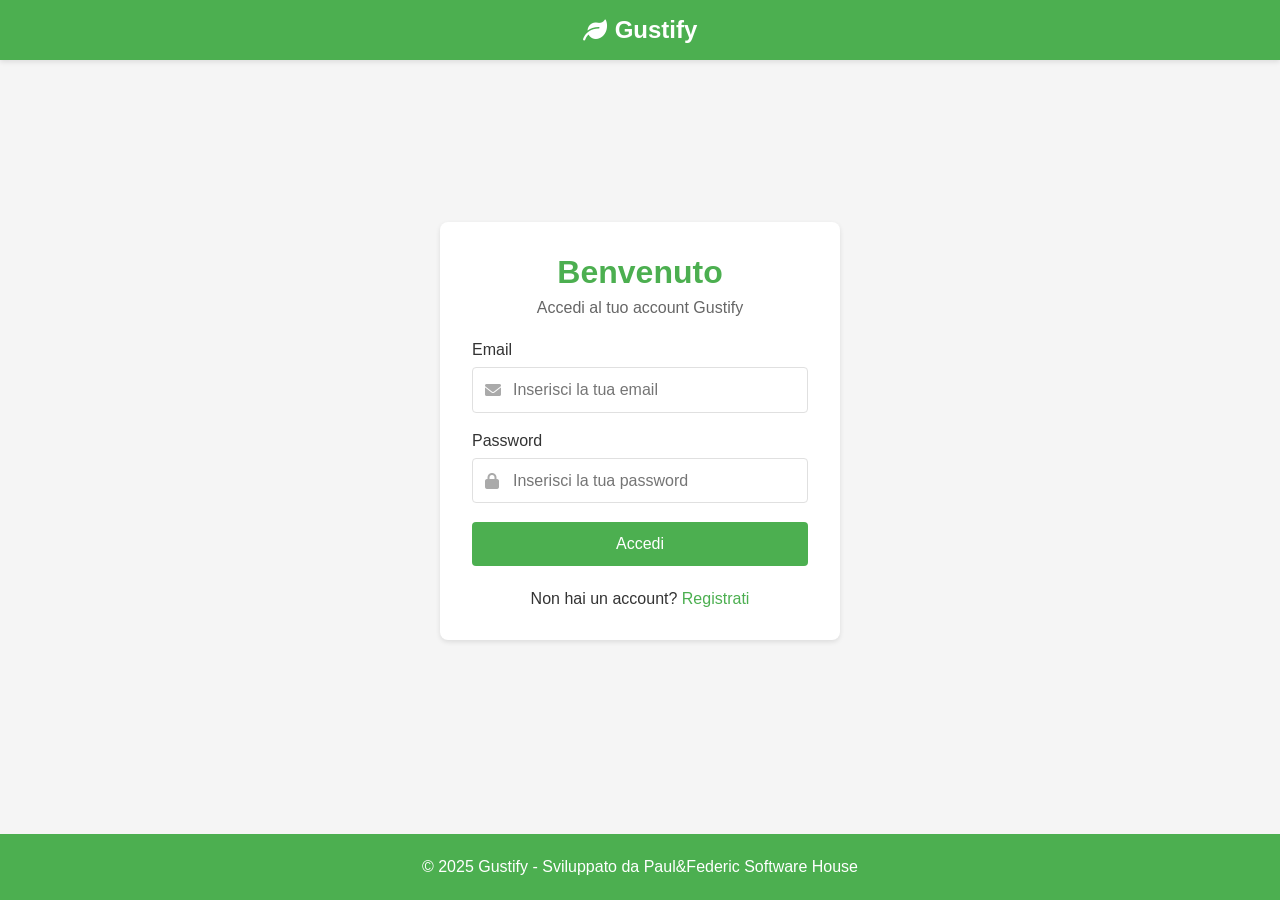
==== login/login.html @ 28417414 "first commit" ====
<!DOCTYPE html>
<html lang="it">
<head>
    <meta charset="UTF-8">
    <meta name="viewport" content="width=device-width, initial-scale=1.0">
    <title>Gustify - Accedi</title>
    <link rel="stylesheet" href="https://cdnjs.cloudflare.com/ajax/libs/font-awesome/6.0.0-beta3/css/all.min.css">
    <link rel="stylesheet" href="login.css">
</head>
<body>
    <header>
        <nav>
            <div class="logo">
                <i class="fas fa-leaf"></i>
                Gustify
            </div>
        </nav>
    </header>
    
    <div class="container">
        <div class="login-form">
            <div class="form-header">
                <h1>Benvenuto</h1>
                <p>Accedi al tuo account Gustify</p>
            </div>
            
            <form id="login-form" method="POST" action="login.php">
                <div class="form-group">
                    <label for="email">Email</label>
                    <div class="input-group">
                        <i class="fas fa-envelope"></i>
                        <input name="email" type="email" id="email" placeholder="Inserisci la tua email" required>
                    </div>
                </div>
                
                <div class="form-group">
                    <label for="password">Password</label>
                    <div class="input-group">
                        <i class="fas fa-lock"></i>
                        <input name="password" type="password" id="password" placeholder="Inserisci la tua password" required>
                    </div>
                </div>
                
                <button type="submit" class="login-btn">Accedi</button>
                
                <div class="signup-link">
                    Non hai un account? <a href="../register/register.html">Registrati</a>
                </div>
            </form>
        </div>
    </div>
    
    <footer>
        <p>&copy; 2025 Gustify - Sviluppato da Paul&Federic Software House</p>
    </footer>
</body>
</html>
---- login/login.css ----
:root {
    --primary-color: #4CAF50;
    --secondary-color: #8BC34A;
    --accent-color: #FF9800;
    --text-color: #333;
    --light-gray: #f5f5f5;
    --medium-gray: #e0e0e0;
    --white: #ffffff;
    --shadow: 0 2px 5px rgba(0,0,0,0.1);
}

* {
    margin: 0;
    padding: 0;
    box-sizing: border-box;
    font-family: 'Segoe UI', Tahoma, Geneva, Verdana, sans-serif;
}

body {
    background-color: var(--light-gray);
    color: var(--text-color);
    height: 100vh;
    display: flex;
    flex-direction: column;
}

header {
    background-color: var(--primary-color);
    color: white;
    padding: 1rem;
    box-shadow: var(--shadow);
}

nav {
    display: flex;
    justify-content: center;
    align-items: center;
}

.logo {
    font-size: 1.5rem;
    font-weight: bold;
    display: flex;
    align-items: center;
}

.logo i {
    margin-right: 0.5rem;
}

.container {
    flex: 1;
    display: flex;
    flex-direction: column;
    justify-content: center;
    align-items: center;
    padding: 1rem;
}

.login-form {
    background-color: var(--white);
    padding: 2rem;
    border-radius: 8px;
    box-shadow: var(--shadow);
    width: 100%;
    max-width: 400px;
    margin-bottom: 2rem;
}

.form-header {
    text-align: center;
    margin-bottom: 1.5rem;
}

.form-header h1 {
    color: var(--primary-color);
    margin-bottom: 0.5rem;
}

.form-header p {
    color: #666;
}

.form-group {
    margin-bottom: 1.2rem;
}

.form-group label {
    display: block;
    margin-bottom: 0.5rem;
    font-weight: 500;
}

.input-group {
    position: relative;
}

.input-group input {
    width: 100%;
    padding: 0.8rem 0.8rem 0.8rem 2.5rem;
    border: 1px solid var(--medium-gray);
    border-radius: 4px;
    font-size: 1rem;
    transition: border-color 0.3s;
}

.input-group input:focus {
    outline: none;
    border-color: var(--primary-color);
}

.input-group i {
    position: absolute;
    left: 0.8rem;
    top: 50%;
    transform: translateY(-50%);
    color: #aaa;
}

.remember-forgot {
    display: flex;
    justify-content: space-between;
    margin-bottom: 1.5rem;
    font-size: 0.9rem;
}

.checkbox-group {
    display: flex;
    align-items: center;
}

.checkbox-group input {
    margin-right: 0.5rem;
}

.forgot-password {
    color: var(--primary-color);
    text-decoration: none;
}

.forgot-password:hover {
    text-decoration: underline;
}

.login-btn {
    background-color: var(--primary-color);
    color: white;
    border: none;
    width: 100%;
    padding: 0.8rem;
    border-radius: 4px;
    font-size: 1rem;
    font-weight: 500;
    cursor: pointer;
    transition: background-color 0.3s;
}

.login-btn:hover {
    background-color: #3e8e41;
}

.social-login {
    text-align: center;
    margin-top: 1.5rem;
}

.social-login p {
    margin-bottom: 1rem;
    color: #666;
    position: relative;
}

.social-login p::before,
.social-login p::after {
    content: "";
    position: absolute;
    top: 50%;
    width: 25%;
    height: 1px;
    background-color: var(--medium-gray);
}

.social-login p::before {
    left: 0;
}

.social-login p::after {
    right: 0;
}

.social-icons {
    display: flex;
    justify-content: center;
    gap: 1rem;
}

.social-icons a {
    display: flex;
    align-items: center;
    justify-content: center;
    width: 40px;
    height: 40px;
    background-color: var(--light-gray);
    border-radius: 50%;
    color: var(--text-color);
    font-size: 1.2rem;
    transition: all 0.3s;
}

.social-icons a:hover {
    background-color: var(--primary-color);
    color: white;
}

.signup-link {
    text-align: center;
    margin-top: 1.5rem;
}

.signup-link a {
    color: var(--primary-color);
    text-decoration: none;
    font-weight: 500;
}

.signup-link a:hover {
    text-decoration: underline;
}

footer {
    background-color: var(--primary-color);
    color: white;
    padding: 1.5rem 0;
    text-align: center;
    margin-top: auto;
}

.features-preview {
    display: flex;
    justify-content: center;
    margin-top: 2rem;
    gap: 1.5rem;
}

.feature-item {
    display: flex;
    align-items: center;
    color: #666;
}

.feature-item i {
    color: var(--primary-color);
    margin-right: 0.5rem;
}

@media (max-width: 768px) {
    .features-preview {
        flex-direction: column;
        gap: 0.8rem;
    }
}
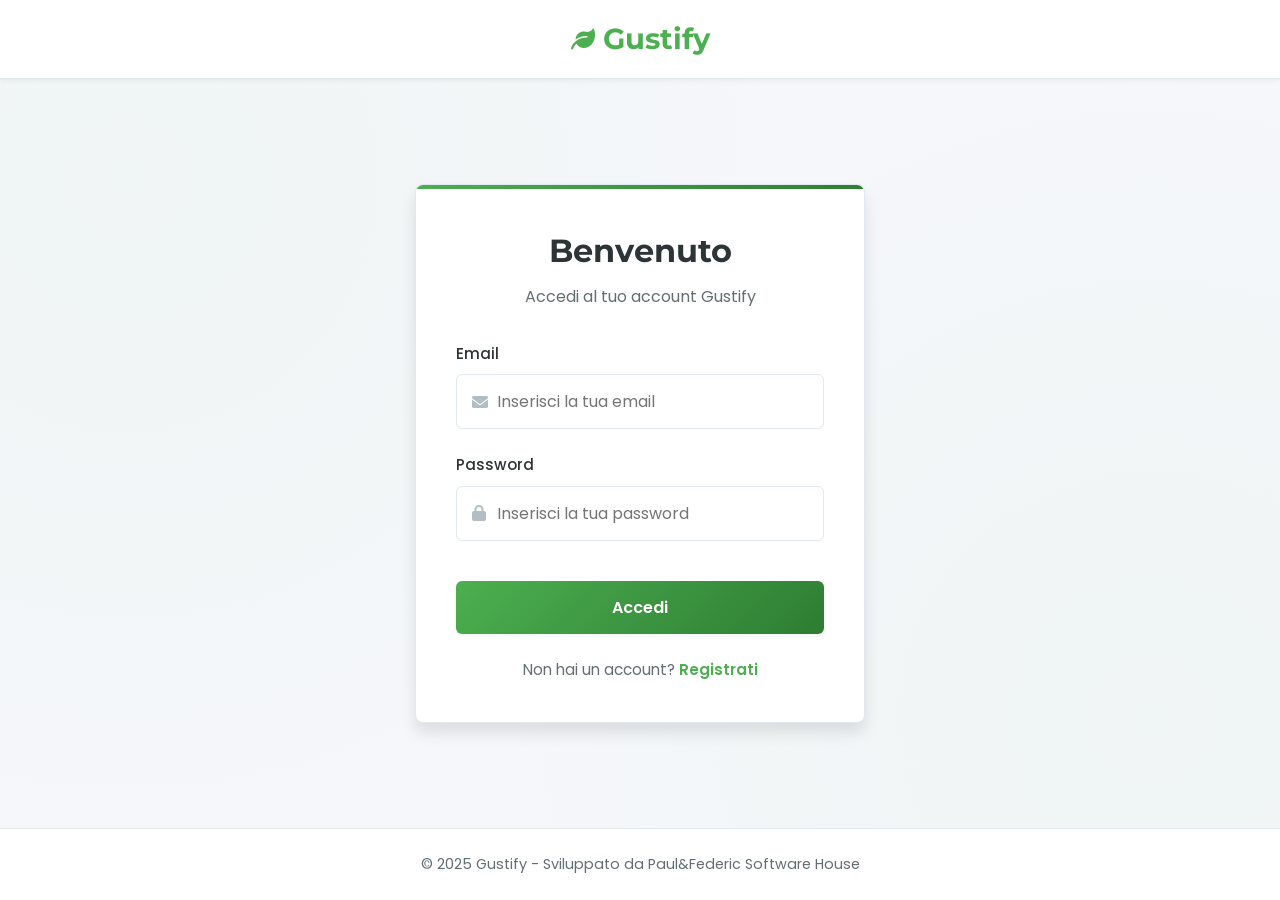
==== commit 3bf40356: "commit 2" ====
--- a/login/login.html
+++ b/login/login.html
@@ -10,7 +10,7 @@
 <body>
     <header>
         <nav>
-            <div class="logo">
+            <div class="logo" onclick="navigateTo('../index.php')" tabindex="0" role="button" aria-label="Vai alla home">
                 <i class="fas fa-leaf"></i>
                 Gustify
             </div>
@@ -18,7 +18,7 @@
     </header>
     
     <div class="container">
-        <div class="login-form">
+        <div class="login-form fade-in">
             <div class="form-header">
                 <h1>Benvenuto</h1>
                 <p>Accedi al tuo account Gustify</p>
@@ -28,16 +28,16 @@
                 <div class="form-group">
                     <label for="email">Email</label>
                     <div class="input-group">
+                        <input name="email" type="email" id="email" placeholder="Inserisci la tua email" required autocomplete="email">
                         <i class="fas fa-envelope"></i>
-                        <input name="email" type="email" id="email" placeholder="Inserisci la tua email" required>
                     </div>
                 </div>
                 
                 <div class="form-group">
                     <label for="password">Password</label>
                     <div class="input-group">
+                        <input name="password" type="password" id="password" placeholder="Inserisci la tua password" required autocomplete="current-password">
                         <i class="fas fa-lock"></i>
-                        <input name="password" type="password" id="password" placeholder="Inserisci la tua password" required>
                     </div>
                 </div>
                 
@@ -50,8 +50,114 @@
         </div>
     </div>
     
+    <!-- Toast di errore -->
+    <div id="toast" class="toast">
+        <div class="toast-icon">
+            <i class="fas fa-exclamation-circle"></i>
+        </div>
+        <div class="toast-content">
+            <div class="toast-title">Errore di accesso</div>
+            <div class="toast-message">Email o password non validi. Riprova.</div>
+        </div>
+        <div class="toast-close" onclick="closeToast()">
+            <i class="fas fa-times"></i>
+        </div>
+    </div>
+    
     <footer>
         <p>&copy; 2025 Gustify - Sviluppato da Paul&Federic Software House</p>
     </footer>
+    
+    <script>
+        // Navigazione
+        function navigateTo(link) {
+            window.location.replace(link);
+        }
+        
+        // Gestione del toast
+        function showToast(title, message) {
+            const toast = document.getElementById('toast');
+            const toastTitle = toast.querySelector('.toast-title');
+            const toastMessage = toast.querySelector('.toast-message');
+            
+            toastTitle.textContent = title;
+            toastMessage.textContent = message;
+            
+            toast.classList.add('show');
+            
+            // Nascondi il toast dopo 5 secondi
+            setTimeout(closeToast, 5000);
+        }
+        
+        function closeToast() {
+            const toast = document.getElementById('toast');
+            toast.classList.remove('show');
+        }
+        
+        // Gestione del form
+        document.getElementById('login-form').addEventListener('submit', function(e) {
+            // In una versione di demo, possiamo simulare la validazione lato client
+            
+            // Questa parte andrebbe rimossa in un'implementazione reale dove la validazione è fatta lato server
+            // È solo per scopi dimostrativi
+            const emailInput = document.getElementById('email');
+            const passwordInput = document.getElementById('password');
+            
+            if (emailInput.value.trim() === '' || passwordInput.value.trim() === '') {
+                e.preventDefault();
+                showToast('Campi mancanti', 'Compila tutti i campi richiesti.');
+            }
+            
+            // Verifica se c'è un parametro di errore nell'URL (per mostrare errori dopo redirect)
+            const urlParams = new URLSearchParams(window.location.search);
+            if (urlParams.has('error')) {
+                e.preventDefault();
+                const errorMessage = urlParams.get('error');
+                let message = 'Si è verificato un errore durante l\'accesso.';
+                
+                switch (errorMessage) {
+                    case 'invalid_credentials':
+                        message = 'Email o password non validi. Riprova.';
+                        break;
+                    case 'account_locked':
+                        message = 'Account temporaneamente bloccato. Riprova più tardi.';
+                        break;
+                    case 'not_activated':
+                        message = 'Account non attivato. Controlla la tua email.';
+                        break;
+                }
+                
+                showToast('Errore di accesso', message);
+            }
+        });
+        
+        // Verifica se c'è un parametro di errore nell'URL (al caricamento della pagina)
+        document.addEventListener('DOMContentLoaded', function() {
+            const urlParams = new URLSearchParams(window.location.search);
+            if (urlParams.has('error')) {
+                const errorMessage = urlParams.get('error');
+                let message = 'Si è verificato un errore durante l\'accesso.';
+                let title = 'Errore di accesso';
+                
+                switch (errorMessage) {
+                    case 'invalid_credentials':
+                        message = 'Email o password non validi. Riprova.';
+                        break;
+                    case 'account_locked':
+                        message = 'Account temporaneamente bloccato. Riprova più tardi.';
+                        break;
+                    case 'not_activated':
+                        message = 'Account non attivato. Controlla la tua email.';
+                        break;
+                    case 'registration_success':
+                        title = 'Registrazione completata';
+                        message = 'Account creato con successo! Puoi accedere.';
+                        break;
+                }
+                
+                showToast(title, message);
+            }
+        });
+    </script>
 </body>
 </html>
--- a/login/login.css
+++ b/login/login.css
@@ -1,262 +1,470 @@
+@import url('https://fonts.googleapis.com/css2?family=Poppins:wght@300;400;500;600;700&family=Montserrat:wght@400;500;600;700&display=swap');
 
 :root {
     --primary-color: #4CAF50;
-    --secondary-color: #8BC34A;
-    --accent-color: #FF9800;
-    --text-color: #333;
-    --light-gray: #f5f5f5;
-    --medium-gray: #e0e0e0;
-    --white: #ffffff;
-    --shadow: 0 2px 5px rgba(0,0,0,0.1);
+    --primary-dark: #388E3C;
+    --primary-light: #C8E6C9;
+    --primary-gradient: linear-gradient(135deg, #4CAF50, #2E7D32);
+    --secondary-color: #FF5722;
+    --secondary-dark: #E64A19;
+    --accent-color: #FFC107;
+    --text-dark: #2D3436;
+    --text-medium: #636E72;
+    --text-light: #B2BEC3;
+    --bg-white: #FFFFFF;
+    --bg-light: #F5F7FA;
+    --bg-gray: #EDF2F7;
+    --border-color: #E2E8F0;
+    --success-color: #4CAF50;
+    --error-color: #F44336;
+    --shadow-sm: 0 2px 4px rgba(0, 0, 0, 0.05);
+    --shadow-md: 0 4px 6px rgba(0, 0, 0, 0.1);
+    --shadow-lg: 0 10px 15px rgba(0, 0, 0, 0.1);
+    --shadow-xl: 0 20px 25px rgba(0, 0, 0, 0.15);
+    --rounded-sm: 4px;
+    --rounded-md: 6px;
+    --rounded-lg: 8px;
+    --rounded-xl: 12px;
+    --transition: all 0.3s ease;
+    --font-sans: 'Poppins', sans-serif;
+    --font-heading: 'Montserrat', sans-serif;
 }
 
 * {
     margin: 0;
     padding: 0;
     box-sizing: border-box;
-    font-family: 'Segoe UI', Tahoma, Geneva, Verdana, sans-serif;
 }
 
 body {
-    background-color: var(--light-gray);
-    color: var(--text-color);
-    height: 100vh;
+    font-family: var(--font-sans);
+    color: var(--text-dark);
+    background-color: var(--bg-light);
+    line-height: 1.6;
     display: flex;
     flex-direction: column;
-}
-
+    min-height: 100vh;
+    background-image: 
+        radial-gradient(circle at 10% 20%, rgba(76, 175, 80, 0.03) 0%, transparent 50%),
+        radial-gradient(circle at 90% 80%, rgba(76, 175, 80, 0.03) 0%, transparent 50%);
+}
+
+/* Scrollbar personalizzata */
+::-webkit-scrollbar {
+    width: 8px;
+    height: 8px;
+}
+
+::-webkit-scrollbar-track {
+    background: var(--bg-light);
+}
+
+::-webkit-scrollbar-thumb {
+    background: var(--primary-light);
+    border-radius: 10px;
+}
+
+::-webkit-scrollbar-thumb:hover {
+    background: var(--primary-color);
+}
+
+/* Header */
 header {
-    background-color: var(--primary-color);
-    color: white;
-    padding: 1rem;
-    box-shadow: var(--shadow);
+    background-color: var(--bg-white);
+    box-shadow: var(--shadow-sm);
+    position: sticky;
+    top: 0;
+    z-index: 100;
+    border-bottom: 1px solid var(--border-color);
 }
 
 nav {
     display: flex;
     justify-content: center;
     align-items: center;
+    max-width: 1200px;
+    margin: 0 auto;
+    padding: 1rem 2rem;
 }
 
 .logo {
+    font-family: var(--font-heading);
+    font-size: 1.8rem;
+    font-weight: 700;
+    color: var(--primary-color);
+    display: flex;
+    align-items: center;
+    gap: 0.5rem;
+    transition: var(--transition);
+    cursor: pointer;
+}
+
+.logo:hover {
+    color: var(--primary-dark);
+    transform: scale(1.05);
+}
+
+.logo i {
     font-size: 1.5rem;
-    font-weight: bold;
-    display: flex;
-    align-items: center;
-}
-
-.logo i {
-    margin-right: 0.5rem;
-}
-
+}
+
+/* Container principale */
 .container {
     flex: 1;
     display: flex;
-    flex-direction: column;
     justify-content: center;
     align-items: center;
-    padding: 1rem;
-}
-
+    padding: 2rem;
+}
+
+/* Form di login */
 .login-form {
-    background-color: var(--white);
-    padding: 2rem;
-    border-radius: 8px;
-    box-shadow: var(--shadow);
+    background-color: var(--bg-white);
+    border-radius: var(--rounded-lg);
+    box-shadow: var(--shadow-lg);
     width: 100%;
-    max-width: 400px;
-    margin-bottom: 2rem;
+    max-width: 450px;
+    padding: 2.5rem;
+    border: 1px solid var(--border-color);
+    position: relative;
+    overflow: hidden;
+    transition: var(--transition);
+}
+
+.login-form:hover {
+    box-shadow: var(--shadow-xl);
+    transform: translateY(-5px);
+}
+
+.login-form::before {
+    content: '';
+    position: absolute;
+    top: 0;
+    left: 0;
+    right: 0;
+    height: 4px;
+    background: var(--primary-gradient);
+    border-radius: var(--rounded-lg) var(--rounded-lg) 0 0;
 }
 
 .form-header {
     text-align: center;
+    margin-bottom: 2rem;
+}
+
+.form-header h1 {
+    font-family: var(--font-heading);
+    font-size: 2rem;
+    font-weight: 700;
+    color: var(--text-dark);
+    margin-bottom: 0.5rem;
+}
+
+.form-header p {
+    color: var(--text-medium);
+    font-size: 1rem;
+}
+
+.form-group {
     margin-bottom: 1.5rem;
-}
-
-.form-header h1 {
-    color: var(--primary-color);
-    margin-bottom: 0.5rem;
-}
-
-.form-header p {
-    color: #666;
-}
-
-.form-group {
-    margin-bottom: 1.2rem;
 }
 
 .form-group label {
     display: block;
     margin-bottom: 0.5rem;
+    color: var(--text-dark);
     font-weight: 500;
+    font-size: 0.95rem;
 }
 
 .input-group {
     position: relative;
+    display: flex;
+    align-items: center;
+}
+
+.input-group i {
+    position: absolute;
+    left: 1rem;
+    color: var(--text-light);
+    font-size: 1rem;
+    transition: var(--transition);
 }
 
 .input-group input {
     width: 100%;
-    padding: 0.8rem 0.8rem 0.8rem 2.5rem;
-    border: 1px solid var(--medium-gray);
-    border-radius: 4px;
+    padding: 0.875rem 1rem 0.875rem 2.5rem;
+    border: 1px solid var(--border-color);
+    border-radius: var(--rounded-md);
     font-size: 1rem;
-    transition: border-color 0.3s;
+    font-family: var(--font-sans);
+    color: var(--text-dark);
+    transition: var(--transition);
+    background-color: var(--bg-white);
 }
 
 .input-group input:focus {
     outline: none;
     border-color: var(--primary-color);
-}
-
-.input-group i {
-    position: absolute;
-    left: 0.8rem;
-    top: 50%;
-    transform: translateY(-50%);
-    color: #aaa;
-}
-
-.remember-forgot {
-    display: flex;
-    justify-content: space-between;
-    margin-bottom: 1.5rem;
-    font-size: 0.9rem;
-}
-
-.checkbox-group {
-    display: flex;
-    align-items: center;
-}
-
-.checkbox-group input {
-    margin-right: 0.5rem;
-}
-
-.forgot-password {
+    box-shadow: 0 0 0 4px rgba(76, 175, 80, 0.1);
+}
+
+.input-group input:focus + i,
+.input-group input:not(:placeholder-shown) + i {
     color: var(--primary-color);
-    text-decoration: none;
-}
-
-.forgot-password:hover {
-    text-decoration: underline;
 }
 
 .login-btn {
-    background-color: var(--primary-color);
+    width: 100%;
+    padding: 0.875rem 1rem;
+    background: var(--primary-gradient);
     color: white;
     border: none;
+    border-radius: var(--rounded-md);
+    font-size: 1rem;
+    font-weight: 600;
+    cursor: pointer;
+    transition: var(--transition);
+    box-shadow: var(--shadow-sm);
+    margin-top: 1rem;
+    margin-bottom: 1.5rem;
+    font-family: var(--font-sans);
+    position: relative;
+    overflow: hidden;
+}
+
+.login-btn::before {
+    content: '';
+    position: absolute;
+    top: 0;
+    left: -100%;
     width: 100%;
-    padding: 0.8rem;
-    border-radius: 4px;
-    font-size: 1rem;
-    font-weight: 500;
-    cursor: pointer;
-    transition: background-color 0.3s;
+    height: 100%;
+    background: linear-gradient(90deg, transparent, rgba(255, 255, 255, 0.2), transparent);
+    transition: var(--transition);
 }
 
 .login-btn:hover {
-    background-color: #3e8e41;
-}
-
-.social-login {
-    text-align: center;
-    margin-top: 1.5rem;
-}
-
-.social-login p {
-    margin-bottom: 1rem;
-    color: #666;
-    position: relative;
-}
-
-.social-login p::before,
-.social-login p::after {
-    content: "";
-    position: absolute;
-    top: 50%;
-    width: 25%;
-    height: 1px;
-    background-color: var(--medium-gray);
-}
-
-.social-login p::before {
-    left: 0;
-}
-
-.social-login p::after {
-    right: 0;
-}
-
-.social-icons {
-    display: flex;
-    justify-content: center;
-    gap: 1rem;
-}
-
-.social-icons a {
-    display: flex;
-    align-items: center;
-    justify-content: center;
-    width: 40px;
-    height: 40px;
-    background-color: var(--light-gray);
-    border-radius: 50%;
-    color: var(--text-color);
-    font-size: 1.2rem;
-    transition: all 0.3s;
-}
-
-.social-icons a:hover {
-    background-color: var(--primary-color);
-    color: white;
+    transform: translateY(-2px);
+    box-shadow: var(--shadow-md);
+}
+
+.login-btn:hover::before {
+    left: 100%;
+    transition: 0.7s;
+}
+
+.login-btn:active {
+    transform: translateY(0);
+    box-shadow: var(--shadow-sm);
 }
 
 .signup-link {
     text-align: center;
-    margin-top: 1.5rem;
+    color: var(--text-medium);
+    font-size: 0.95rem;
 }
 
 .signup-link a {
     color: var(--primary-color);
     text-decoration: none;
-    font-weight: 500;
+    font-weight: 600;
+    transition: var(--transition);
 }
 
 .signup-link a:hover {
+    color: var(--primary-dark);
     text-decoration: underline;
 }
 
+/* Aggiunte per il recupero password */
+.forgot-password {
+    text-align: right;
+    margin-bottom: 1rem;
+}
+
+.forgot-password a {
+    color: var(--text-medium);
+    font-size: 0.85rem;
+    text-decoration: none;
+    transition: var(--transition);
+}
+
+.forgot-password a:hover {
+    color: var(--primary-color);
+    text-decoration: underline;
+}
+
+/* Divisore per login sociale */
+.social-divider {
+    display: flex;
+    align-items: center;
+    margin: 2rem 0;
+}
+
+.social-divider span {
+    flex-grow: 1;
+    height: 1px;
+    background-color: var(--border-color);
+}
+
+.social-divider p {
+    padding: 0 1rem;
+    color: var(--text-medium);
+    font-size: 0.9rem;
+}
+
+/* Pulsanti social */
+.social-login {
+    display: flex;
+    justify-content: space-between;
+    gap: 1rem;
+}
+
+.social-btn {
+    flex: 1;
+    display: flex;
+    align-items: center;
+    justify-content: center;
+    gap: 0.5rem;
+    padding: 0.75rem 1rem;
+    background-color: var(--bg-white);
+    border: 1px solid var(--border-color);
+    border-radius: var(--rounded-md);
+    color: var(--text-dark);
+    font-size: 0.95rem;
+    transition: var(--transition);
+    cursor: pointer;
+}
+
+.social-btn:hover {
+    background-color: var(--bg-light);
+    transform: translateY(-2px);
+    box-shadow: var(--shadow-sm);
+}
+
+.social-btn i {
+    font-size: 1.1rem;
+}
+
+.social-btn.google i {
+    color: #DB4437;
+}
+
+.social-btn.facebook i {
+    color: #4267B2;
+}
+
+/* Toast di errore */
+.toast {
+    position: fixed;
+    top: 1rem;
+    right: 1rem;
+    padding: 1rem 1.5rem;
+    background-color: var(--bg-white);
+    border-left: 4px solid var(--error-color);
+    border-radius: var(--rounded-md);
+    box-shadow: var(--shadow-lg);
+    display: flex;
+    align-items: center;
+    gap: 1rem;
+    transform: translateX(150%);
+    transition: transform 0.3s ease;
+    z-index: 1000;
+    max-width: 350px;
+}
+
+.toast.show {
+    transform: translateX(0);
+}
+
+.toast-icon {
+    font-size: 1.5rem;
+    color: var(--error-color);
+}
+
+.toast-content {
+    flex: 1;
+}
+
+.toast-title {
+    font-weight: 600;
+    font-size: 0.95rem;
+    margin-bottom: 0.25rem;
+}
+
+.toast-message {
+    font-size: 0.85rem;
+    color: var(--text-medium);
+}
+
+.toast-close {
+    color: var(--text-light);
+    cursor: pointer;
+    font-size: 1.25rem;
+    padding: 0.25rem;
+    transition: var(--transition);
+}
+
+.toast-close:hover {
+    color: var(--text-dark);
+}
+
+/* Animazioni */
+@keyframes fadeIn {
+    from { opacity: 0; transform: translateY(10px); }
+    to { opacity: 1; transform: translateY(0); }
+}
+
+.fade-in {
+    animation: fadeIn 0.5s ease forwards;
+}
+
+/* Password toggle */
+.password-toggle {
+    position: absolute;
+    right: 1rem;
+    cursor: pointer;
+    color: var(--text-light);
+    transition: var(--transition);
+}
+
+.password-toggle:hover {
+    color: var(--primary-color);
+}
+
+/* Footer */
 footer {
-    background-color: var(--primary-color);
-    color: white;
-    padding: 1.5rem 0;
+    background-color: var(--bg-white);
+    border-top: 1px solid var(--border-color);
+    padding: 1.5rem;
     text-align: center;
+    color: var(--text-medium);
+    font-size: 0.9rem;
     margin-top: auto;
 }
 
-.features-preview {
-    display: flex;
-    justify-content: center;
-    margin-top: 2rem;
-    gap: 1.5rem;
-}
-
-.feature-item {
-    display: flex;
-    align-items: center;
-    color: #666;
-}
-
-.feature-item i {
-    color: var(--primary-color);
-    margin-right: 0.5rem;
-}
-
+/* Responsive design */
 @media (max-width: 768px) {
-    .features-preview {
+    .container {
+        padding: 1.5rem 1rem;
+    }
+    
+    .login-form {
+        padding: 2rem 1.5rem;
+    }
+    
+    .form-header h1 {
+        font-size: 1.75rem;
+    }
+    
+    .social-login {
         flex-direction: column;
-        gap: 0.8rem;
     }
+}
+
+/* Focus visual per accessibilità */
+*:focus-visible {
+    outline: 2px solid var(--primary-color);
+    outline-offset: 2px;
 }
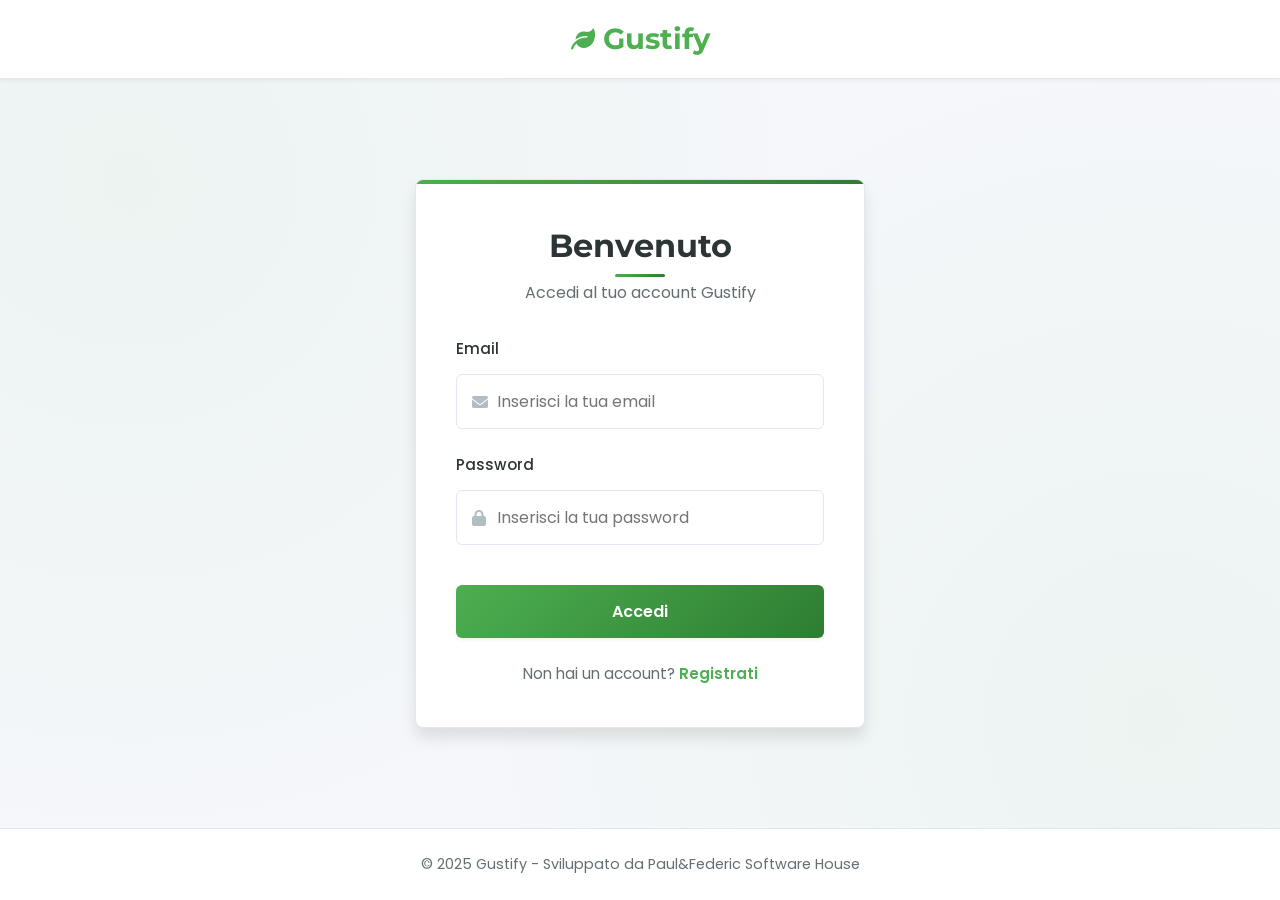
==== commit 0d800af4: "consumedlist update" ====
--- a/login/login.html
+++ b/login/login.html
@@ -6,6 +6,7 @@
     <title>Gustify - Accedi</title>
     <link rel="stylesheet" href="https://cdnjs.cloudflare.com/ajax/libs/font-awesome/6.0.0-beta3/css/all.min.css">
     <link rel="stylesheet" href="login.css">
+    <link rel="icon" href="../tablogo.png">
 </head>
 <body>
     <header>
--- a/login/login.css
+++ b/login/login.css
@@ -45,8 +45,8 @@
     flex-direction: column;
     min-height: 100vh;
     background-image: 
-        radial-gradient(circle at 10% 20%, rgba(76, 175, 80, 0.03) 0%, transparent 50%),
-        radial-gradient(circle at 90% 80%, rgba(76, 175, 80, 0.03) 0%, transparent 50%);
+        radial-gradient(circle at 10% 20%, rgba(76, 175, 80, 0.05) 0%, transparent 50%),
+        radial-gradient(circle at 90% 80%, rgba(76, 175, 80, 0.05) 0%, transparent 50%);
 }
 
 /* Scrollbar personalizzata */
@@ -62,6 +62,7 @@
 ::-webkit-scrollbar-thumb {
     background: var(--primary-light);
     border-radius: 10px;
+    transition: var(--transition);
 }
 
 ::-webkit-scrollbar-thumb:hover {
@@ -76,6 +77,11 @@
     top: 0;
     z-index: 100;
     border-bottom: 1px solid var(--border-color);
+    transition: transform 0.3s ease, box-shadow 0.3s ease;
+}
+
+header.scrolled {
+    box-shadow: var(--shadow-md);
 }
 
 nav {
@@ -100,8 +106,8 @@
 }
 
 .logo:hover {
+    transform: scale(1.05);
     color: var(--primary-dark);
-    transform: scale(1.05);
 }
 
 .logo i {
@@ -115,6 +121,7 @@
     justify-content: center;
     align-items: center;
     padding: 2rem;
+    animation: fadeIn 0.5s ease;
 }
 
 /* Form di login */
@@ -129,6 +136,7 @@
     position: relative;
     overflow: hidden;
     transition: var(--transition);
+    animation: fadeUp 0.7s ease forwards;
 }
 
 .login-form:hover {
@@ -145,6 +153,11 @@
     height: 4px;
     background: var(--primary-gradient);
     border-radius: var(--rounded-lg) var(--rounded-lg) 0 0;
+    transition: var(--transition);
+}
+
+.login-form:hover::before {
+    height: 6px;
 }
 
 .form-header {
@@ -158,6 +171,20 @@
     font-weight: 700;
     color: var(--text-dark);
     margin-bottom: 0.5rem;
+    position: relative;
+    display: inline-block;
+}
+
+.form-header h1::after {
+    content: '';
+    position: absolute;
+    bottom: -5px;
+    left: 50%;
+    transform: translateX(-50%);
+    width: 50px;
+    height: 3px;
+    background: var(--primary-gradient);
+    border-radius: 10px;
 }
 
 .form-header p {
@@ -167,14 +194,16 @@
 
 .form-group {
     margin-bottom: 1.5rem;
+    position: relative;
 }
 
 .form-group label {
     display: block;
-    margin-bottom: 0.5rem;
+    margin-bottom: 0.8rem;
     color: var(--text-dark);
     font-weight: 500;
     font-size: 0.95rem;
+    transition: var(--transition);
 }
 
 .input-group {
@@ -206,7 +235,7 @@
 .input-group input:focus {
     outline: none;
     border-color: var(--primary-color);
-    box-shadow: 0 0 0 4px rgba(76, 175, 80, 0.1);
+    box-shadow: 0 0 0 3px rgba(76, 175, 80, 0.15);
 }
 
 .input-group input:focus + i,
@@ -241,21 +270,21 @@
     width: 100%;
     height: 100%;
     background: linear-gradient(90deg, transparent, rgba(255, 255, 255, 0.2), transparent);
-    transition: var(--transition);
+    transition: none;
 }
 
 .login-btn:hover {
-    transform: translateY(-2px);
+    transform: translateY(-3px);
     box-shadow: var(--shadow-md);
 }
 
 .login-btn:hover::before {
     left: 100%;
-    transition: 0.7s;
+    transition: 0.5s ease;
 }
 
 .login-btn:active {
-    transform: translateY(0);
+    transform: translateY(-1px);
     box-shadow: var(--shadow-sm);
 }
 
@@ -275,84 +304,6 @@
 .signup-link a:hover {
     color: var(--primary-dark);
     text-decoration: underline;
-}
-
-/* Aggiunte per il recupero password */
-.forgot-password {
-    text-align: right;
-    margin-bottom: 1rem;
-}
-
-.forgot-password a {
-    color: var(--text-medium);
-    font-size: 0.85rem;
-    text-decoration: none;
-    transition: var(--transition);
-}
-
-.forgot-password a:hover {
-    color: var(--primary-color);
-    text-decoration: underline;
-}
-
-/* Divisore per login sociale */
-.social-divider {
-    display: flex;
-    align-items: center;
-    margin: 2rem 0;
-}
-
-.social-divider span {
-    flex-grow: 1;
-    height: 1px;
-    background-color: var(--border-color);
-}
-
-.social-divider p {
-    padding: 0 1rem;
-    color: var(--text-medium);
-    font-size: 0.9rem;
-}
-
-/* Pulsanti social */
-.social-login {
-    display: flex;
-    justify-content: space-between;
-    gap: 1rem;
-}
-
-.social-btn {
-    flex: 1;
-    display: flex;
-    align-items: center;
-    justify-content: center;
-    gap: 0.5rem;
-    padding: 0.75rem 1rem;
-    background-color: var(--bg-white);
-    border: 1px solid var(--border-color);
-    border-radius: var(--rounded-md);
-    color: var(--text-dark);
-    font-size: 0.95rem;
-    transition: var(--transition);
-    cursor: pointer;
-}
-
-.social-btn:hover {
-    background-color: var(--bg-light);
-    transform: translateY(-2px);
-    box-shadow: var(--shadow-sm);
-}
-
-.social-btn i {
-    font-size: 1.1rem;
-}
-
-.social-btn.google i {
-    color: #DB4437;
-}
-
-.social-btn.facebook i {
-    color: #4267B2;
 }
 
 /* Toast di errore */
@@ -361,17 +312,17 @@
     top: 1rem;
     right: 1rem;
     padding: 1rem 1.5rem;
-    background-color: var(--bg-white);
-    border-left: 4px solid var(--error-color);
     border-radius: var(--rounded-md);
     box-shadow: var(--shadow-lg);
     display: flex;
     align-items: center;
     gap: 1rem;
     transform: translateX(150%);
-    transition: transform 0.3s ease;
+    transition: transform 0.4s cubic-bezier(0.175, 0.885, 0.32, 1.275);
     z-index: 1000;
     max-width: 350px;
+    background-color: var(--bg-white);
+    border-left: 4px solid var(--error-color);
 }
 
 .toast.show {
@@ -408,29 +359,18 @@
 
 .toast-close:hover {
     color: var(--text-dark);
+    transform: rotate(90deg);
 }
 
 /* Animazioni */
 @keyframes fadeIn {
-    from { opacity: 0; transform: translateY(10px); }
+    from { opacity: 0; }
+    to { opacity: 1; }
+}
+
+@keyframes fadeUp {
+    from { opacity: 0; transform: translateY(20px); }
     to { opacity: 1; transform: translateY(0); }
-}
-
-.fade-in {
-    animation: fadeIn 0.5s ease forwards;
-}
-
-/* Password toggle */
-.password-toggle {
-    position: absolute;
-    right: 1rem;
-    cursor: pointer;
-    color: var(--text-light);
-    transition: var(--transition);
-}
-
-.password-toggle:hover {
-    color: var(--primary-color);
 }
 
 /* Footer */
@@ -446,6 +386,10 @@
 
 /* Responsive design */
 @media (max-width: 768px) {
+    nav {
+        padding: 1rem;
+    }
+    
     .container {
         padding: 1.5rem 1rem;
     }
@@ -457,10 +401,6 @@
     .form-header h1 {
         font-size: 1.75rem;
     }
-    
-    .social-login {
-        flex-direction: column;
-    }
 }
 
 /* Focus visual per accessibilità */
